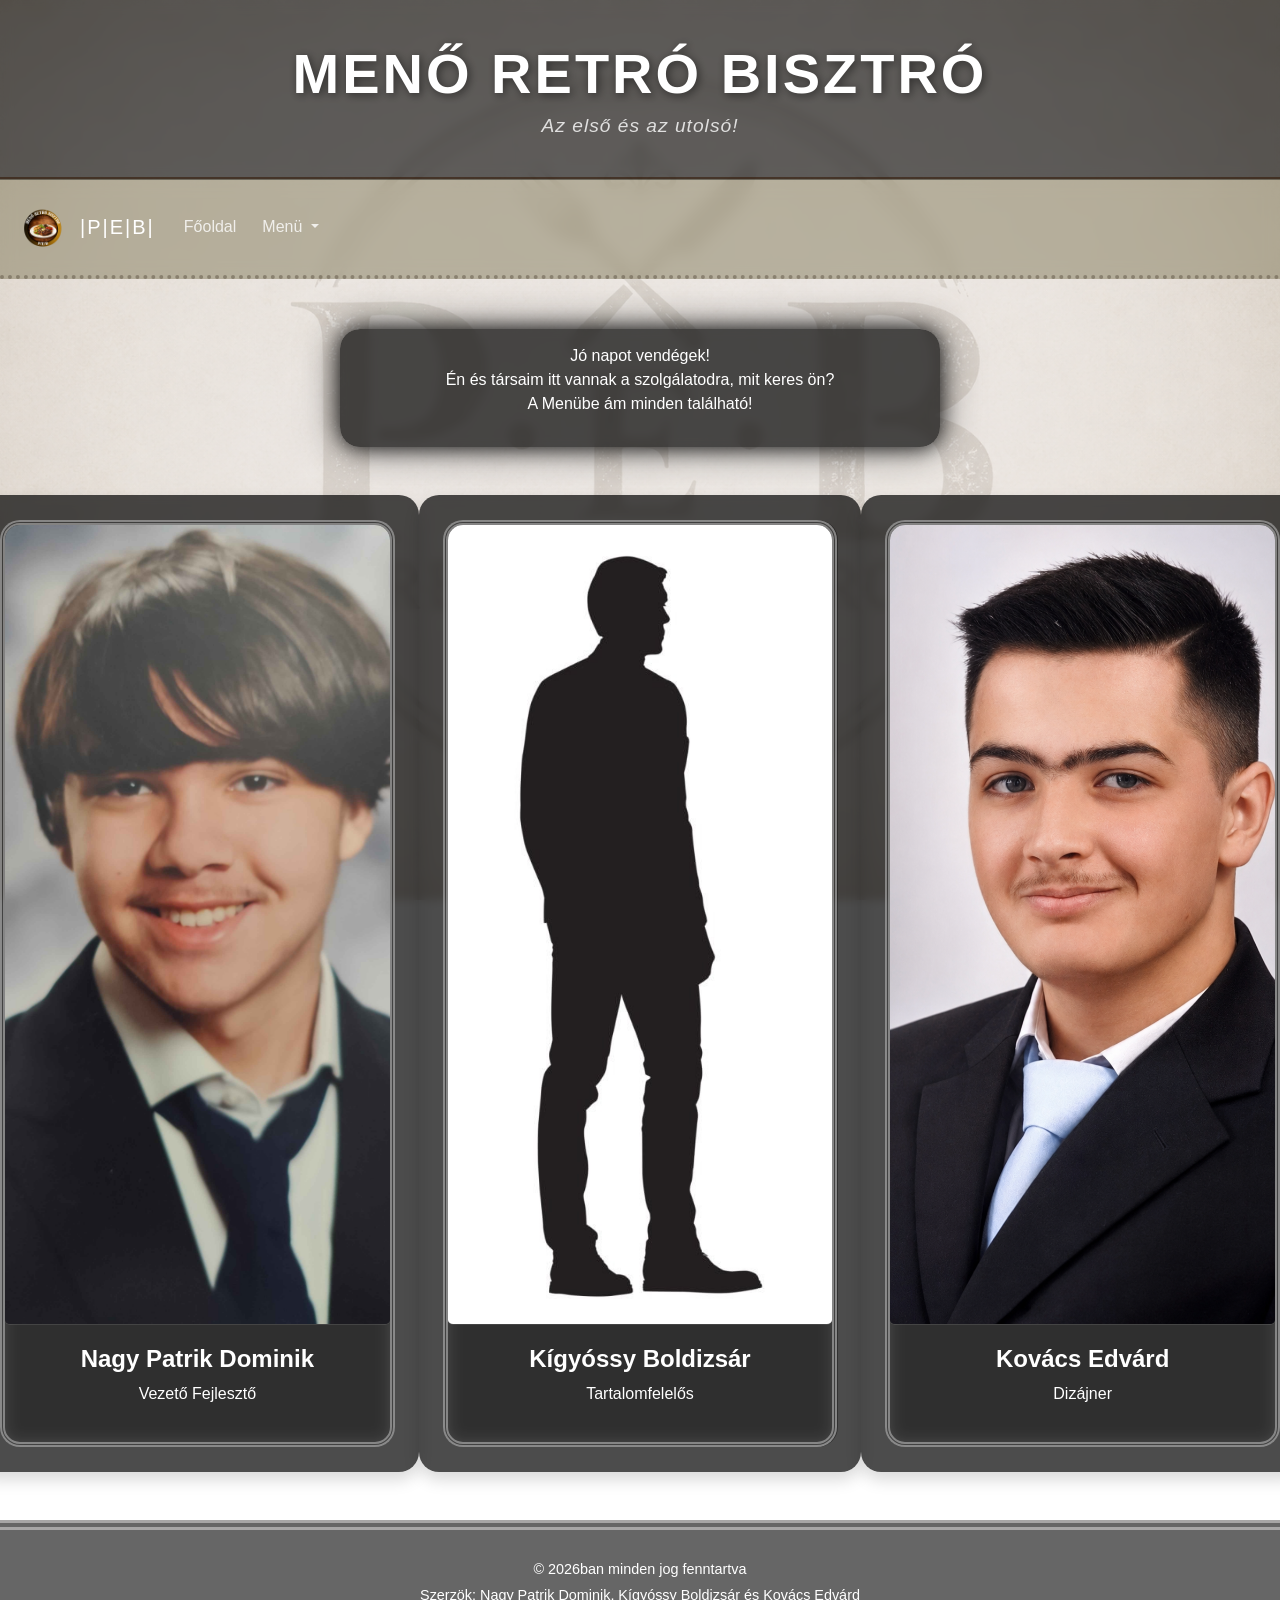
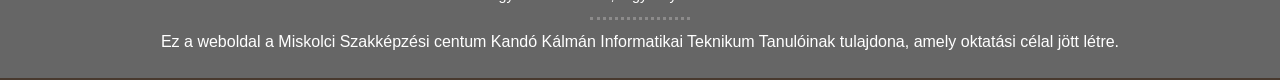
==== index.html @ 3104ec28 "PatrikWeboldalaKész" ====
<!DOCTYPE html>
<html lang="hu">
<head>
    <meta charset="UTF-8">
    <meta name="viewport" content="width=device-width, initial-scale=1.0">
    <title>Menő Retró Bisztró |P|E|B|</title>
    <link rel="icon" type="image/x-icon" href="4.png">
    <link href="https://cdn.jsdelivr.net/npm/bootstrap@5.3.8/dist/css/bootstrap.min.css" rel="stylesheet" integrity="sha384-sRIl4kxILFvY47J16cr9ZwB07vP4J8+LH7qKQnuqkuIAvNWLzeN8tE5YBujZqJLB" crossorigin="anonymous">
    <link rel="stylesheet" href="retrobisztro.css" class="css">
  </head>
<body>
  
<div class="main-content">

  <header class="main-header">
    <div>
        <h1>Menő Retró Bisztró</h1>
        <p class="tagline">Az első és az utolsó!</p>
    </div>
  </header> 
  
  <script src="https://cdn.jsdelivr.net/npm/bootstrap@5.3.8/dist/js/bootstrap.bundle.min.js" integrity="sha384-FKyoEForCGlyvwx9Hj09JcYn3nv7wiPVlz7YYwJrWVcXK/BmnVDxM+D2scQbITxI" crossorigin="anonymous"></script>
    <nav class="navbar navbar-expand-lg custom-nav">
  <div class="container-fluid">
    <a class="navbar-brand d-flex align-items-center" href="index.html">
      <img src="4.png" alt="Logo" width="48" height="48" class="me-2 nav-logo">
      <span class="brand-text">|P|E|B|</span>
    </a>
            <a></a>
          <button class="navbar-toggler" type="button" data-bs-toggle="collapse" data-bs-target="#navbarSupportedContent" aria-controls="navbarSupportedContent" aria-expanded="false" aria-label="Toggle navigation">
            <span class="navbar-toggler-icon"></span>
          </button>
          <div class="collapse navbar-collapse" id="navbarSupportedContent">
            <ul class="navbar-nav me-auto mb-2 mb-lg-0">
              <li class="nav-item">
                <a class="nav-link active" aria-current="page" href="index.html">Főoldal</a>
              </li>
              <li class="nav-item dropdown">
                <a class="nav-link dropdown-toggle" href="#" role="button" data-bs-toggle="dropdown" aria-expanded="false">
            Menü
          </a>
          <ul class="dropdown-menu">
            <li><a class="dropdown-item" href="Kaja1.html">Béles</a></li>
            <li><a class="dropdown-item" href="Kaja2.html">Kaja 2</a></li>
            <li><a class="dropdown-item" href="Kaja3.html">Gulyás leves</a></li>
          </ul>
              </li>
              
            </ul>
            
          </div>
        </div>
      </nav>
    <div class="box_shadow mb-5 text-center">
    
        <p> Jó napot vendégek!<br>
        Én és társaim itt vannak a szolgálatodra, mit keres ön?<br>
        A Menübe ám minden található!
      </p>
    </div>

    <div class="row row-cols-1 row-cols-md-3 g-5">
    <div class="col shadow blur">
      <div class="card">
      <img src="npd.jpg" class="card-img card-img-top" alt="Avatar" >
      <div class="container">
        <h4><b>Nagy Patrik Dominik</b></h4>
        <p>Vezető Fejlesztő</p>
      </div>
</div>
</div>

    
      <div class="col shadow blur">
        <div class="card">
      <img src="Tipik-ember.png" class="card-img card-img-top" alt="Avatar" >
      <div class="container">
        <h4><b>Kígyóssy Boldizsár</b></h4>
        <p>Tartalomfelelős</p>
      </div>
      </div>
    </div>

    
      <div class="col shadow blur">
        <div class="card">
      <img src="edikep.png" class="card-img card-img-top" alt="Avatar" >
      <div class="container">
        <h4><b>Kovács Edvárd</b></h4>
        <p>Dizájner</p>
      </div>
    </div>
    </div>
    </div>
  
  </div>

    <footer class="mt-5 p-4 text-white text-center">
      <p>&copy; 2026ban minden jog fenntartva</p>
      <p>Szerzök: Nagy Patrik Dominik, Kígyóssy Boldizsár és Kovács Edvárd</p>
      <hr>Ez a weboldal a Miskolci Szakképzési centum Kandó Kálmán Informatikai Teknikum Tanulóinak tulajdona, amely oktatási célal jött létre.
    </footer>
  
 
</body>
</html>
---- retrobisztro.css ----
body {
     font-family: 'Gill Sans', 'Gill Sans MT', Calibri, 'Trebuchet MS', sans-serif;
    display: flex;
    flex-direction: column;
        background-image: url("hatter.png");
    background-size: cover;
    background-position: center;
    background-repeat: no-repeat;
    min-height: 100vh;
    background-attachment: fixed;
}

.nav-logo {
    height: 60px;
    width: auto;
    margin-top: 5px;
    transition: transform 0.3s ease;
}


.header,
header,
footer {
    background: rgba(0, 0, 0, 0.6) !important; 
    backdrop-filter: blur(6px) !important ;      
    border-bottom: 2px solid rgba(48, 21, 0, 0.548) !important;
}

.main-content {
    flex: 1;
}

.box_shadow {
    margin: 50px auto;
    padding: 15px;
    max-width: 600px;
    background: rgba(0, 0, 0, 0.7);
    color: white;
    border-radius: 20px;
    box-shadow: 
        0 0 20px rgba(0,0,0,0.8),
        0 0 40px rgba(0,0,0,0.6);
    backdrop-filter: blur(5px) ;
}



.blur {
    backdrop-filter: blur(5px);
}

.shadow {
    
    box-shadow: 
        0 0 20px rgba(0,0,0,0.8),
        0 0 40px rgba(0,0,0,0.6);
        background: rgba(0, 0, 0, 0.7);
        border-radius: 20px !important;
    overflow: hidden ;
   
}

.card {
    background: rgba(255, 255, 255, 0.1) !important; 
    backdrop-filter: blur(10px) !important;       
    -webkit-backdrop-filter: blur(10px);
    border: 5px double rgba(255, 255, 255, 0.37) !important; 
    border-radius: 20px !important;
    overflow: hidden ;
    color: white !important;                    
    transition: transform 0.3s ease, box-shadow 0.3s ease; 
    margin-bottom: 25px;
    margin-top: 25px;
}


.card:hover {
    transform: translateY(-10px);
    box-shadow: 0 10px 20px rgba(0, 0, 0, 0.5);
    background: rgba(255, 255, 255, 0.15) !important;
}


.card-body, .container {
    padding: 20px;
    text-align: center;
}

.card-img-top {
    border-bottom: 1px solid rgba(255, 255, 255, 0.1);
    object-fit: cover; 
    
}

footer {
    font-family: sans-serif;  
    border-top: 10px double #a7a6a6;
}

footer p {
    margin: 5px 0;             
    font-size: 0.9rem;         
}

footer hr {
    width: 100px;               
    border-top: 3px dotted #faf8f8;
    margin: 10px auto;
}

.custom-nav {
    background: rgba(129, 123, 90, 0.5) !important; 
    backdrop-filter: blur(8px);               
    border-top: 1px solid rgba(0, 0, 0, 0.392);
    border-bottom: 4px dotted rgba(87, 77, 62, 0.462);
    padding: 10px 0;
}


.brand-text {
    font-weight: 300;
    letter-spacing: 2px;
    color: #ffffff;
}


.custom-nav .nav-link {
    color: rgba(255, 255, 255, 0.8) !important;
    font-weight: 400;
    transition: all 0.3s ease;
    margin: 0 5px;
}


.custom-nav .nav-link:hover {
    color: #ffcc00 !important; 
    transform: translateY(-2px); /
}


.dropdown-menu {
    background: rgba(30, 30, 30, 0.95);
    border: 1px solid #444;
}

.dropdown-item {
    color: white;
}

.dropdown-item:hover {
    background-color: #ffcc00;
    color: black;
}

.main-header {
    padding: 40px 0 20px 0;
    color: white;
    text-align: center;
}


.main-header h1 {
    font-size: 3.5rem;
    font-weight: 700;
    letter-spacing: 3px;
    text-transform: uppercase;
    margin-bottom: 5px;
    text-shadow: 2px 2px 10px rgba(0,0,0,0.5);
}


.tagline {
    font-style: italic;
    font-size: 1.2rem;
    opacity: 0.8;
    letter-spacing: 1px;
}

.card-img {
    height: 800px;
}




.box_shadow1 {
    font-family: 'Gill Sans', 'Gill Sans MT', Calibri, 'Trebuchet MS', sans-serif;
    margin: 70px auto;
    padding: 15px;
    max-width: 900px;
    background: rgba(214, 131, 7, 0.7);
    color: white;
    border-radius: 20px;
    box-shadow: 
        0 0 20px #533703,
        0 0 40px #533703;
    backdrop-filter: blur(2px) ;
}

.box1 {
   
    background: #db8707cc;
    margin: 50px auto;
    max-width: 120px;
    border-radius: 15px;
    padding: 7px;
    color: #775007;
    box-shadow: 
        0 0 20px  #533703,
        0 0 40px  #533703;
    backdrop-filter: blur(1px) !important;
}



.beleskepek {
 
    width: 400px;
    margin-left: 31px;
    float: left;
    border-radius: 15px;
    border: 5px solid #442d03;
    
     box-shadow: 
        0 0 20px #775007,
        0 0 40px #775007;
  transition: transform 0.3s ease-in; 
}


.beleskepek:hover {

    transform: translateY(-10px);
    box-shadow: 
        0 0 20px #775007,
        0 0 40px #775007;
   
}

.col-md-6 {
    color: #775007; 
}

.button1 {
     font-family: 'Gill Sans', 'Gill Sans MT', Calibri, 'Trebuchet MS', sans-serif;
background-color: #e1ad01; 
border-color: #e1ad01; 
color: #3b2818; 
box-shadow: 0 4px 8px rgba(0,0,0,0.3);
}

hr {
    color: #3b2818;
}
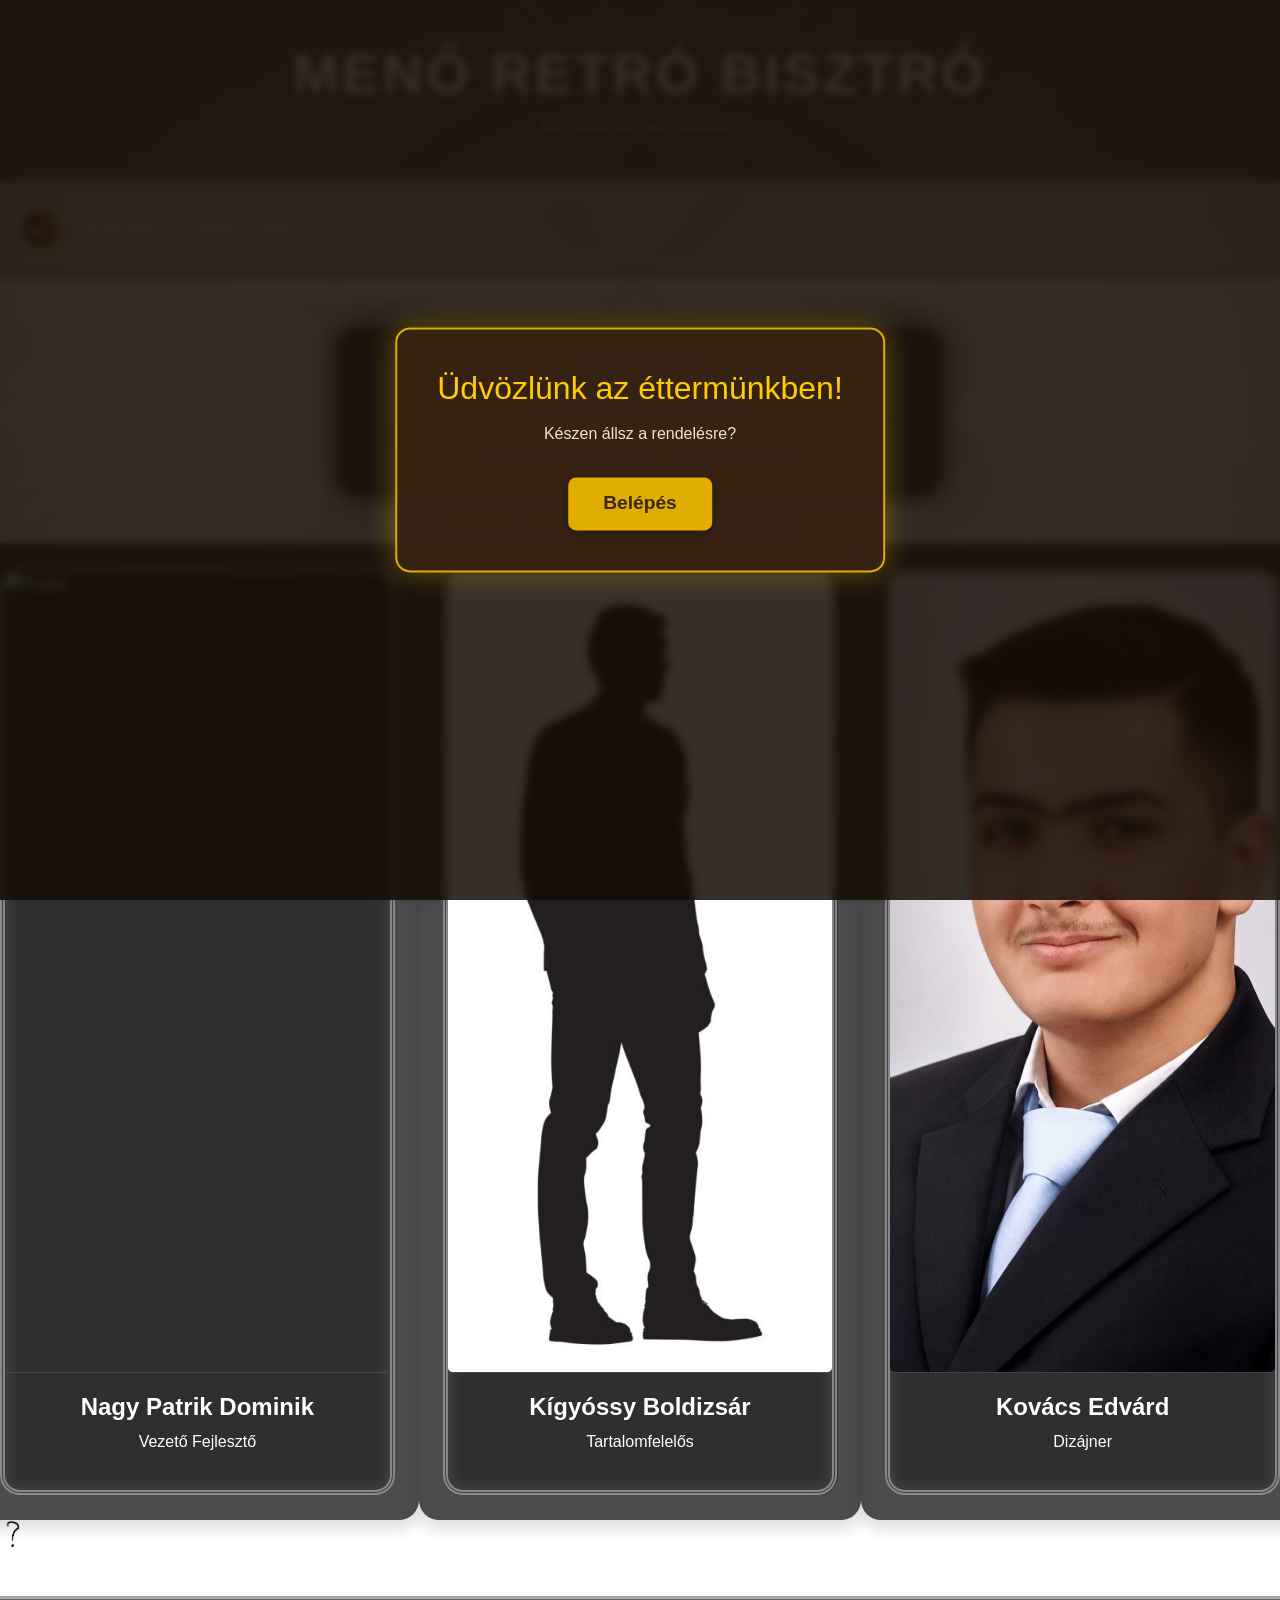
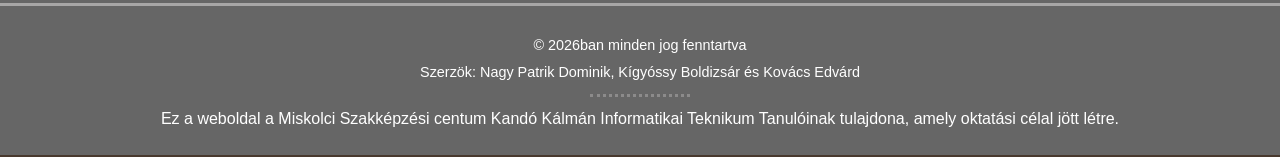
==== commit ec8aacbf: "welcome popup, plusz extrak" ====
--- a/index.html
+++ b/index.html
@@ -13,7 +13,11 @@
 <div class="main-content">
 
   <header class="main-header">
-    <div>
+    <div><div id="masodikGombTarolo" style="display: none; margin-top: 20px;">
+    <button id="nagyGomb" onclick="masodikGombKattintas()" class="kepes-gomb nagy-meret">
+        <img id="nagyKep" src="-/1.png" alt="Nagy gomb">
+    </button>
+</div>
         <h1>Menő Retró Bisztró</h1>
         <p class="tagline">Az első és az utolsó!</p>
     </div>
@@ -55,14 +59,15 @@
     
         <p> Jó napot vendégek!<br>
         Én és társaim itt vannak a szolgálatodra, mit keres ön?<br>
-        A Menübe ám minden található!
+        A Menübe ám minden található! <br><br>
+        Kapcsolat: +36 679 4242 | Nyitva: 9:00-21:00
       </p>
     </div>
 
     <div class="row row-cols-1 row-cols-md-3 g-5">
     <div class="col shadow blur">
       <div class="card">
-      <img src="npd.jpg" class="card-img card-img-top" alt="Avatar" >
+      <img src="npd.png" class="card-img card-img-top" alt="Avatar" >
       <div class="container">
         <h4><b>Nagy Patrik Dominik</b></h4>
         <p>Vezető Fejlesztő</p>
@@ -94,7 +99,14 @@
     </div>
   
   </div>
+<button id="kicsiGomb" onclick="elsoGombKattintas()" class="kepes-gomb kicsi-meret">
+    <img id="kicsiKep" src="-/question.png" alt="Kicsi gomb">
+    <audio id="hatterZene" src="-/--.mp3" loop></audio>
+</button>
 
+
+
+<audio id="kattintasHang" src="-/-.mp3"></audio>
     <footer class="mt-5 p-4 text-white text-center">
       <p>&copy; 2026ban minden jog fenntartva</p>
       <p>Szerzök: Nagy Patrik Dominik, Kígyóssy Boldizsár és Kovács Edvárd</p>
@@ -102,5 +114,67 @@
     </footer>
   
  
+
+
+
+
+<div id="welcome-box">
+        <h2>Üdvözlünk az éttermünkben!</h2>
+        <p>Készen állsz a rendelésre?</p>
+        <button onclick="bezar()">Belépés</button>
+    </div>
+
+
+
+
+
+
+    
+    <div id="overlay"></div>
+     <script>
+        window.onload = function() {
+            document.getElementById("welcome-box").style.display = "block"
+            document.getElementById("overlay").style.display = "block"
+        }
+        function bezar() {
+            document.getElementById("welcome-box").style.display = "none"
+            document.getElementById("overlay").style.display = "none"
+        }
+    </script>
+
+
+
+
+
+<script>
+    // 1. Amikor megnyomják a KICSI gombot
+    function elsoGombKattintas() {
+        // Megváltoztatjuk a kicsi gomb képét
+        document.getElementById("kicsiKep").src = "-/!.png";
+        
+        // Megjelenítjük a második (eddig rejtett) gombot
+        document.getElementById("masodikGombTarolo").style.display = "block";
+
+        // ELINDÍTJUK A FOLYAMATOS ZENÉT
+        var zene = document.getElementById("hatterZene");
+        zene.play();
+    }
+
+    // 2. Amikor megnyomják a felbukkanó NAGY gombot
+    function masodikGombKattintas() {
+        // Megváltoztatjuk a nagy gomb képét
+        document.getElementById("nagyKep").src = "-/2.png";
+        
+        // LEÁLLÍTJUK A FOLYAMATOS ZENÉT
+        var zene = document.getElementById("hatterZene");
+        zene.pause();         // Megállítja a zenét
+        zene.currentTime = 0; // Visszatekeri az elejére, biztos ami biztos
+        
+        // Elindítjuk a második gomb saját hangját/effektjét
+        var hang = document.getElementById("kattintasHang");
+        hang.currentTime = 0;
+        hang.play();
+    }
+</script>
 </body>
 </html>
--- a/retrobisztro.css
+++ b/retrobisztro.css
@@ -1,3 +1,5 @@
+/* random cucc */
+
 body {
      font-family: 'Gill Sans', 'Gill Sans MT', Calibri, 'Trebuchet MS', sans-serif;
     display: flex;
@@ -10,12 +12,7 @@
     background-attachment: fixed;
 }
 
-.nav-logo {
-    height: 60px;
-    width: auto;
-    margin-top: 5px;
-    transition: transform 0.3s ease;
-}
+
 
 
 .header,
@@ -59,6 +56,8 @@
     overflow: hidden ;
    
 }
+
+/* card cucc */
 
 .card {
     background: rgba(255, 255, 255, 0.1) !important; 
@@ -92,6 +91,13 @@
     
 }
 
+.card-img {
+    height: 800px;
+}
+
+/* footer cucc */
+
+
 footer {
     font-family: sans-serif;  
     border-top: 10px double #a7a6a6;
@@ -106,6 +112,15 @@
     width: 100px;               
     border-top: 3px dotted #faf8f8;
     margin: 10px auto;
+}
+
+/* nav cucc */
+
+.nav-logo {
+    height: 60px;
+    width: auto;
+    margin-top: 5px;
+    transition: transform 0.3s ease;
 }
 
 .custom-nav {
@@ -151,6 +166,8 @@
     background-color: #ffcc00;
     color: black;
 }
+
+/* header cucc */
 
 .main-header {
     padding: 40px 0 20px 0;
@@ -176,12 +193,9 @@
     letter-spacing: 1px;
 }
 
-.card-img {
-    height: 800px;
-}
-
-
-
+
+
+/* béles cuccaim */
 
 .box_shadow1 {
     font-family: 'Gill Sans', 'Gill Sans MT', Calibri, 'Trebuchet MS', sans-serif;
@@ -210,7 +224,6 @@
         0 0 40px  #533703;
     backdrop-filter: blur(1px) !important;
 }
-
 
 
 .beleskepek {
@@ -251,4 +264,127 @@
 
 hr {
     color: #3b2818;
+}
+
+
+/* welcome cucc */
+
+#welcome-box {
+            display: none;
+            position: fixed;
+            top: 50%;
+            left: 50%;
+            transform: translate(-50%, -50%);
+            background: rgba(56, 35, 18, 0.95);
+            border: 2px solid #e1ad01;
+            border-radius: 15px;
+            padding: 40px;
+            z-index: 1000;
+            text-align: center;
+            box-shadow: 0px 0px 30px rgba(225, 173, 1, 0.4);
+            color: #f1e4d0;
+            animation: popIn 0.5s cubic-bezier(0.175, 0.885, 0.32, 1.275);
+
+}
+#welcome-box h2 {
+           color: #ffcc00;
+           margin-bottom: 15px;
+}
+
+#welcome-box button {
+            margin-top: 15px;
+            padding:12px 35px;
+            cursor:pointer;
+            background:#e1ad01;
+            color:#3b2818;
+            border:none;
+            border-radius: 8px;
+            font-size: 1.2rem;
+            font-weight: bold;
+            box-shadow: 0 4px 8px rgba(0,0,0,0.3);
+            transition: all 0.3s ease;
+            
+
+}
+
+#welcome-box button:hover {
+    background: #ffcc00;
+    transform: translateY(-3px);
+    box-shadow:  0 6px 15px rgba(225,173,1,0.6);
+}
+
+#overlay{
+            display:none;
+            position:fixed;
+            top:0;
+            left:0;
+            width:100%;
+            height:100%;
+            background:rgba(20, 12, 5, 0.85);
+            backdrop-filter: blur(4px);
+            z-index:999;
+}
+
+@keyframes popIn {
+    0% { transform: translate(-50%, -40%) scale(0.8); opacity: 0; }
+    100% { transform: translate(-50%, -50%) scale(1); opacity: 1; }
+}
+
+
+
+
+
+
+
+
+
+
+
+
+
+
+
+
+
+/* titok */
+
+.nagy-meret {
+    position: relative;
+    top: -60px; /* 20 pixellel feljebb csúsztatja */
+}
+
+.kepes-gomb {
+    float: right;
+    background: transparent;
+    border: none;
+    padding: 0;
+    cursor: pointer;
+    outline: none;
+    display: inline-block; 
+    width: fit-content;
+}
+
+/* A nagyon kicsi gomb mérete */
+.kicsi-meret img {
+    float: right;
+    width: 30px; /* Nagyon pici, 30 pixel széles */
+    height: auto;
+    transition: transform 0.2s; /* Sima animáció rámutatáskor */
+}
+
+.kicsi-meret:hover img {
+    transform: scale(1.1); /* Picit megnő, ha ráviszed az egeret */
+}
+
+/* A második, kicsit nagyobb gomb mérete */
+.nagy-meret img {
+    width: 120px; /* Kicsit nagyobb, 120 pixel széles */
+    height: auto;
+    transition: transform 0.2s;
+    border-radius: 10px; /* Finom lekerekítés (opcionális) */
+    box-shadow: 0 4px 10px rgba(0,0,0,0.5); /* Adunk neki egy kis retró árnyékot */
+}
+
+.nagy-meret:hover img {
+    transform: scale(1.05);
 }
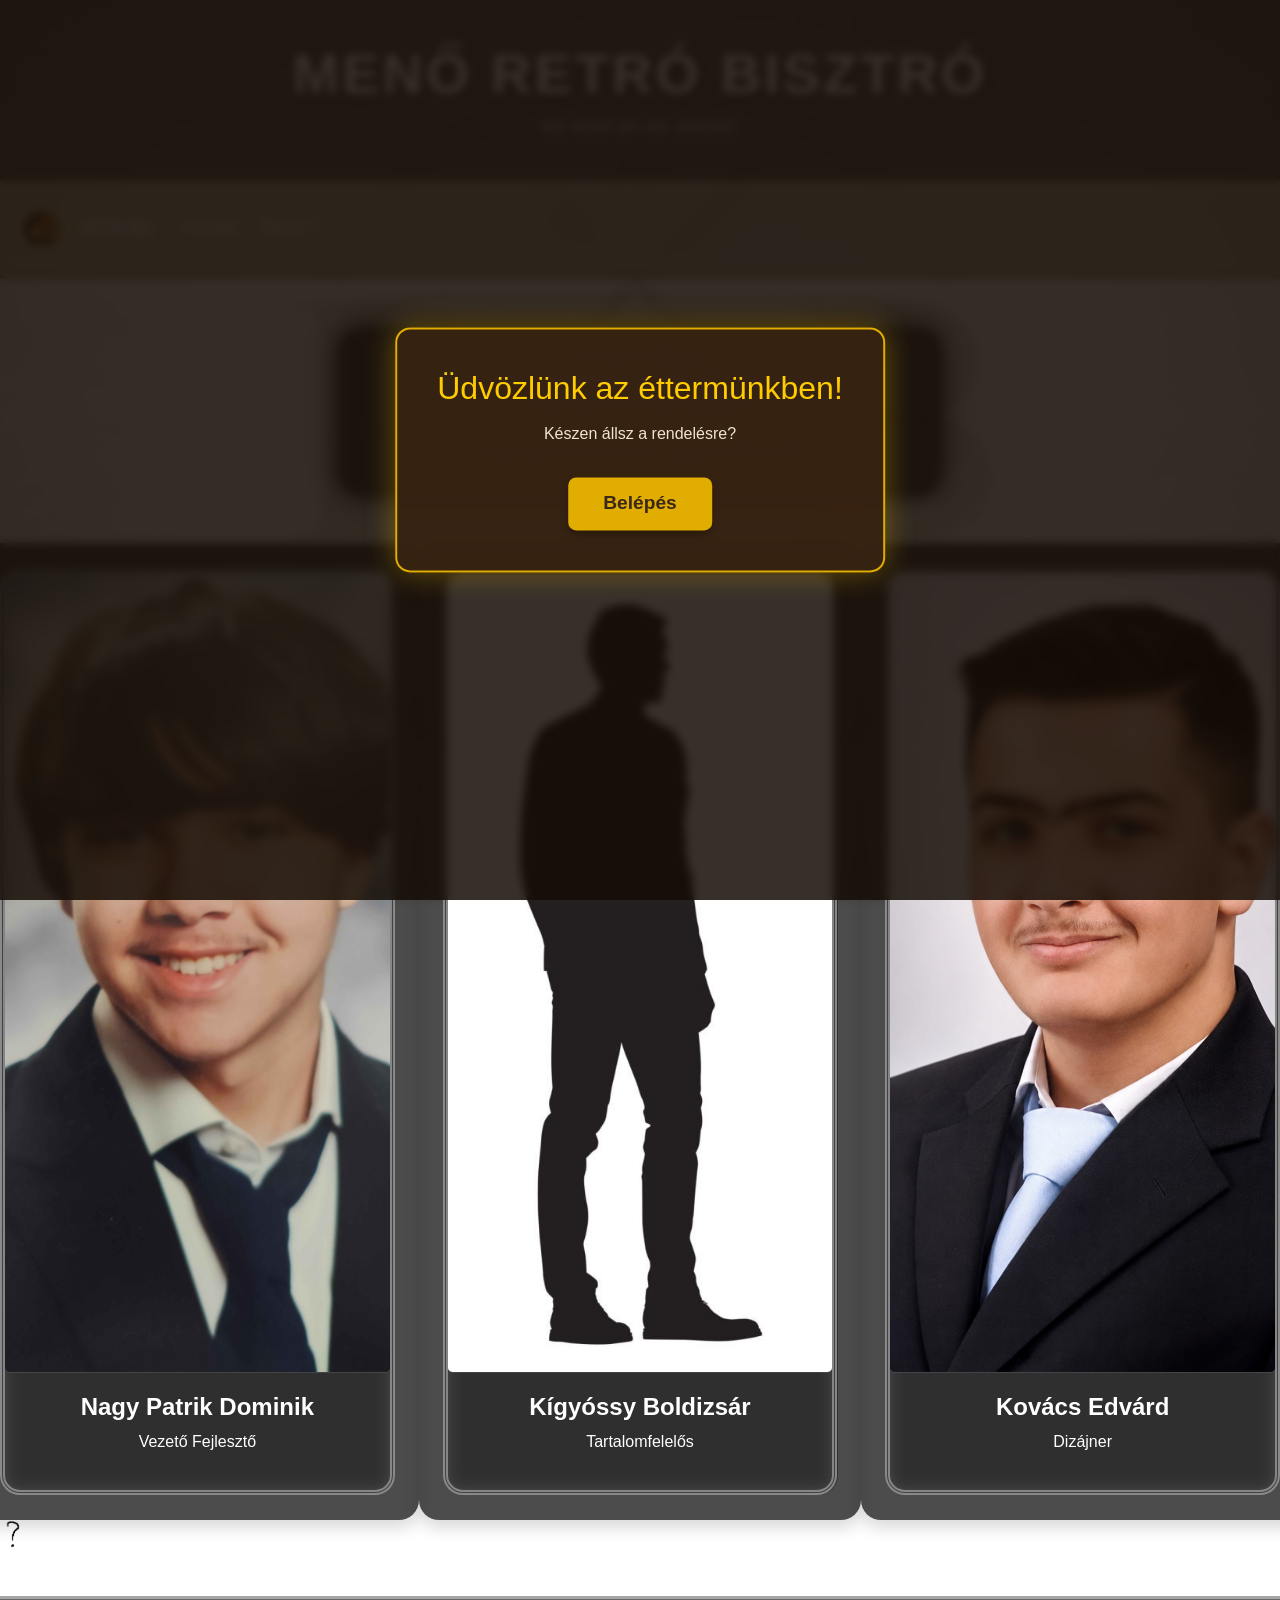
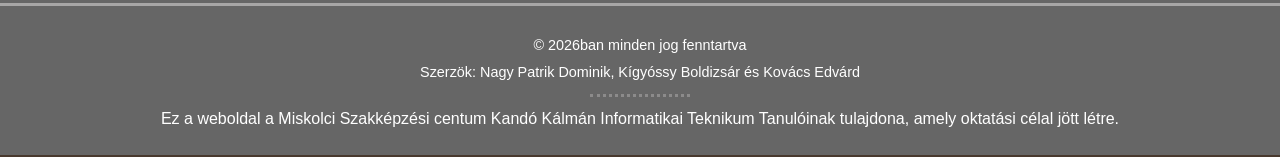
==== commit 99271a57: "little fix" ====
--- a/index.html
+++ b/index.html
@@ -67,7 +67,7 @@
     <div class="row row-cols-1 row-cols-md-3 g-5">
     <div class="col shadow blur">
       <div class="card">
-      <img src="npd.png" class="card-img card-img-top" alt="Avatar" >
+      <img src="npd.jpg" class="card-img card-img-top" alt="Avatar" >
       <div class="container">
         <h4><b>Nagy Patrik Dominik</b></h4>
         <p>Vezető Fejlesztő</p>
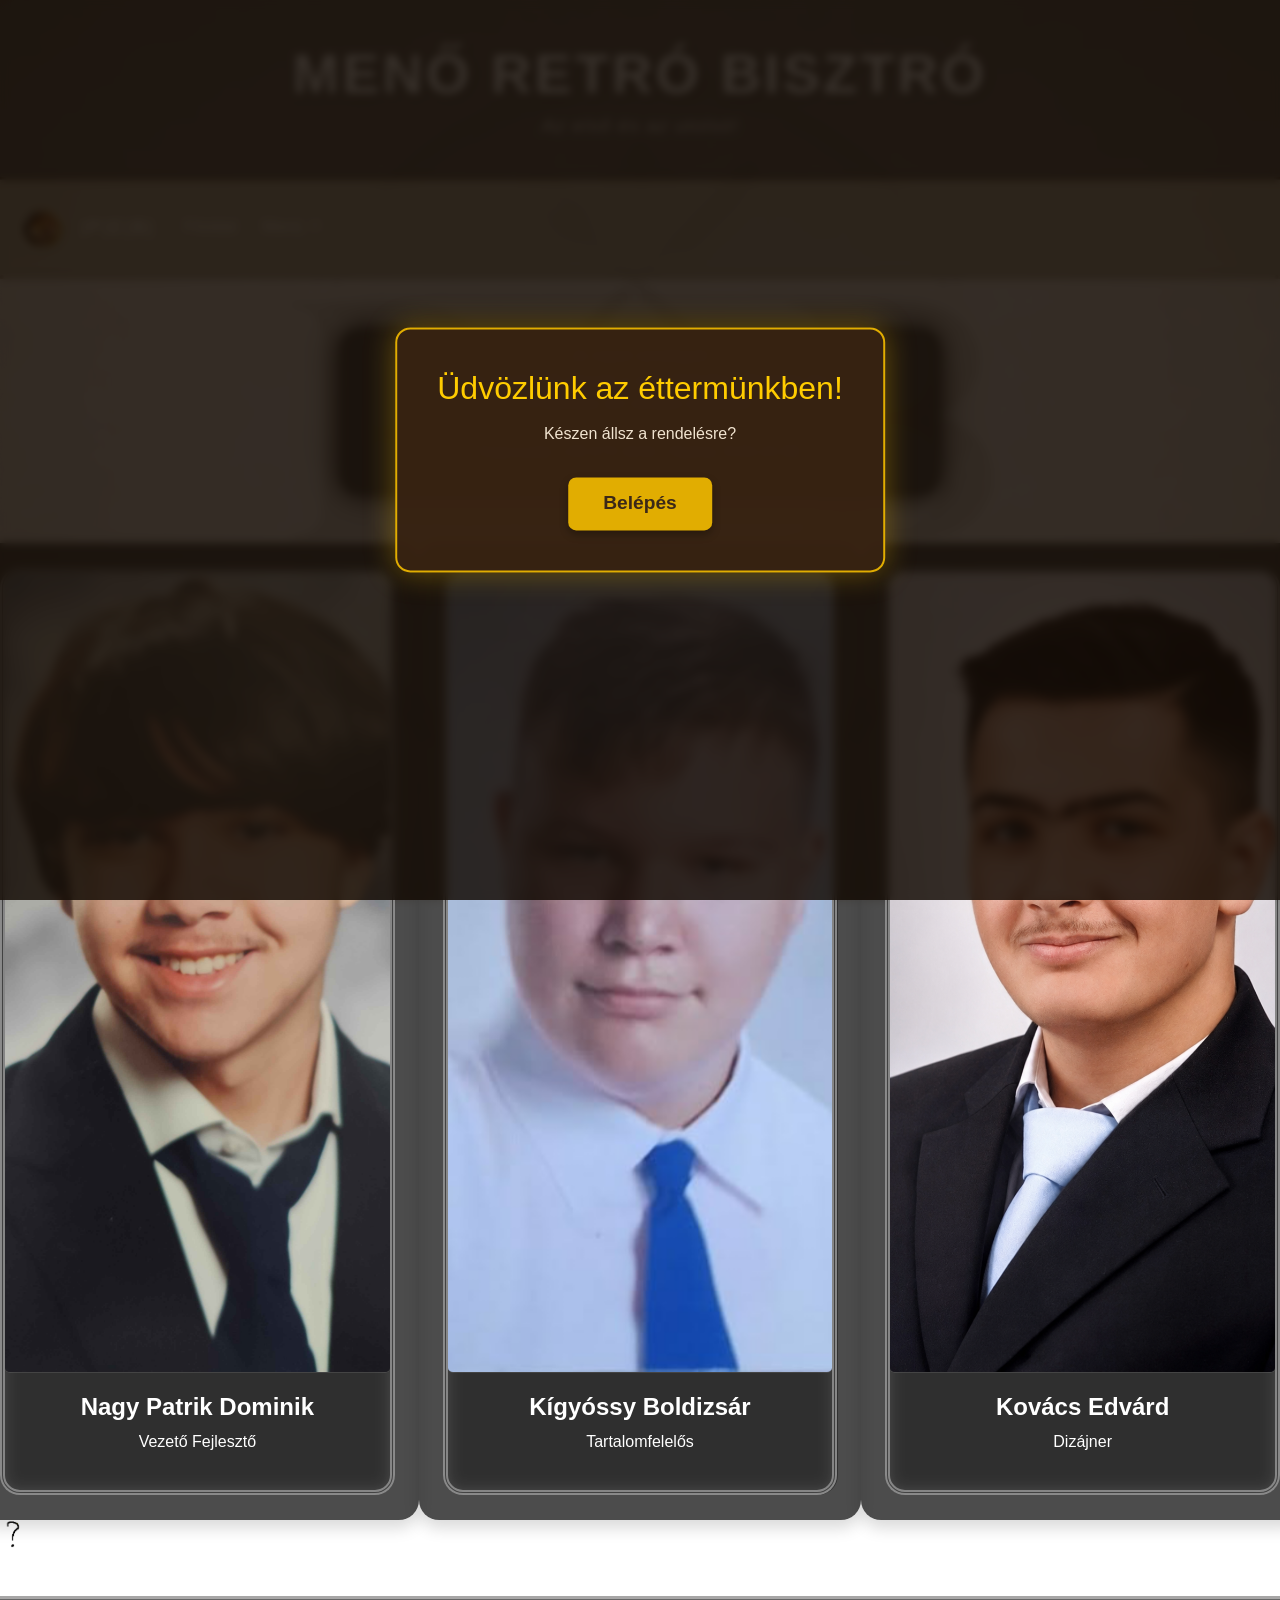
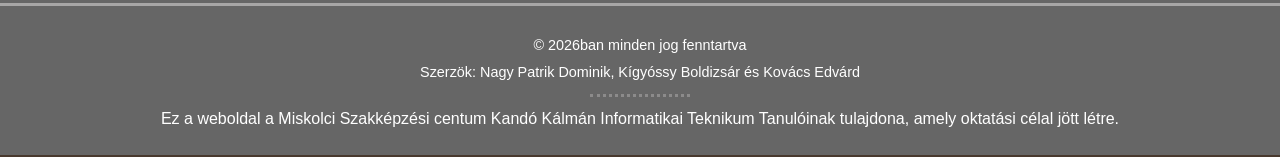
==== commit 91e09d3a: "egyket modosítás trtént de nem sok" ====
--- a/index.html
+++ b/index.html
@@ -45,7 +45,7 @@
           </a>
           <ul class="dropdown-menu">
             <li><a class="dropdown-item" href="Kaja1.html">Béles</a></li>
-            <li><a class="dropdown-item" href="Kaja2.html">Kaja 2</a></li>
+            <li><a class="dropdown-item" href="Kaja2.html">Rántott hús</a></li>
             <li><a class="dropdown-item" href="Kaja3.html">Gulyás leves</a></li>
           </ul>
               </li>
@@ -78,7 +78,7 @@
     
       <div class="col shadow blur">
         <div class="card">
-      <img src="Tipik-ember.png" class="card-img card-img-top" alt="Avatar" >
+      <img src="kb.png" class="card-img card-img-top" alt="Avatar" >
       <div class="container">
         <h4><b>Kígyóssy Boldizsár</b></h4>
         <p>Tartalomfelelős</p>
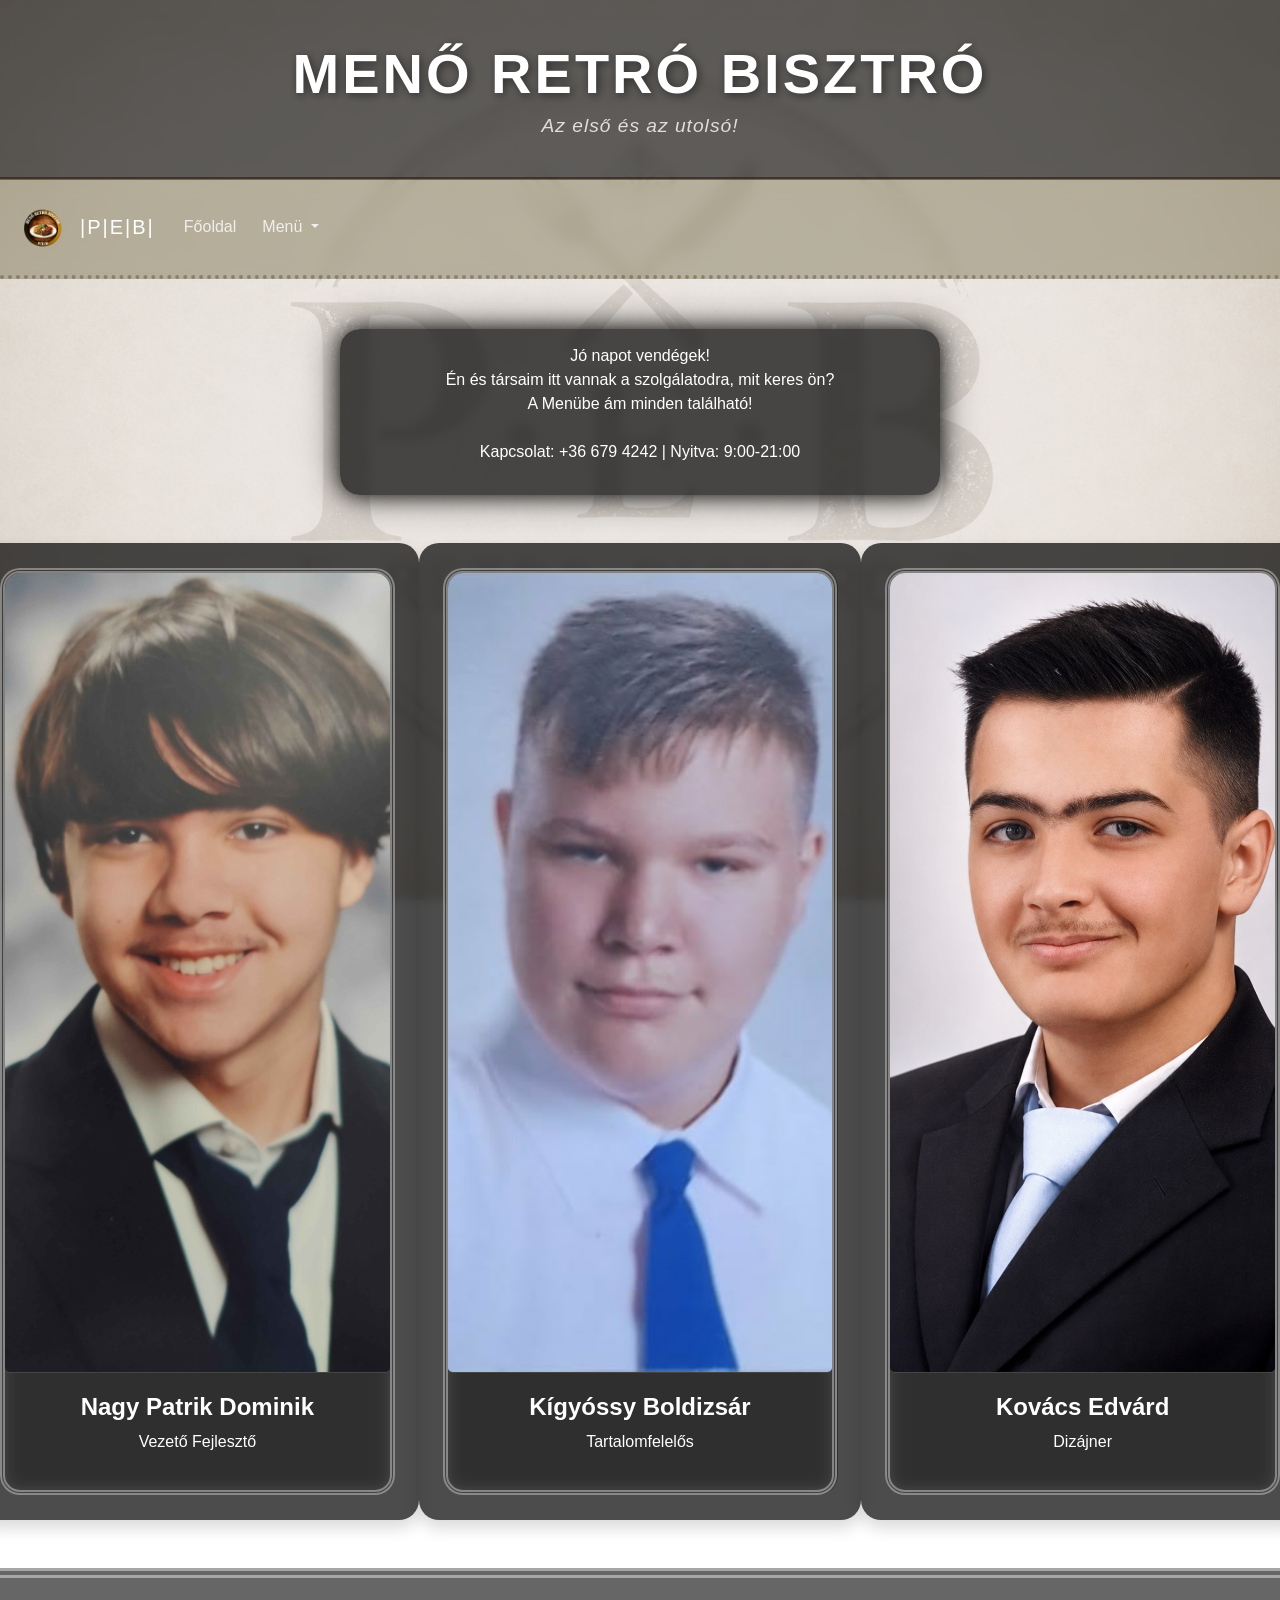
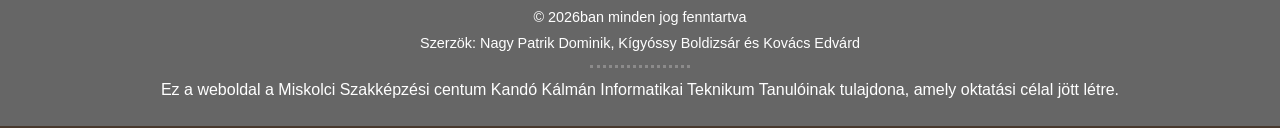
==== commit 463e8313: "Már ténylegesen kész vagyok/ Patrik" ====
--- a/index.html
+++ b/index.html
@@ -46,7 +46,7 @@
           <ul class="dropdown-menu">
             <li><a class="dropdown-item" href="Kaja1.html">Béles</a></li>
             <li><a class="dropdown-item" href="Kaja2.html">Rántott hús</a></li>
-            <li><a class="dropdown-item" href="Kaja3.html">Gulyás leves</a></li>
+            <li><a class="dropdown-item" href="Kaja3.html">Kovács Edvárd szakács fogásai</a></li>
           </ul>
               </li>
               
@@ -99,10 +99,10 @@
     </div>
   
   </div>
-<button id="kicsiGomb" onclick="elsoGombKattintas()" class="kepes-gomb kicsi-meret">
+<!-- <button id="kicsiGomb" onclick="elsoGombKattintas()" class="kepes-gomb kicsi-meret">
     <img id="kicsiKep" src="-/question.png" alt="Kicsi gomb">
     <audio id="hatterZene" src="-/--.mp3" loop></audio>
-</button>
+</button> -->
 
 
 
@@ -129,7 +129,10 @@
 
 
 
-    
+    <!--
+
+titok kivéve ideiglenesen
+     
     <div id="overlay"></div>
      <script>
         window.onload = function() {
@@ -149,32 +152,32 @@
 <script>
     // 1. Amikor megnyomják a KICSI gombot
     function elsoGombKattintas() {
-        // Megváltoztatjuk a kicsi gomb képét
+        // Megváltoztatja a kicsi gomb képe
         document.getElementById("kicsiKep").src = "-/!.png";
         
-        // Megjelenítjük a második (eddig rejtett) gombot
+        // Megjeleníti a második (eddig rejtett) gombot
         document.getElementById("masodikGombTarolo").style.display = "block";
 
-        // ELINDÍTJUK A FOLYAMATOS ZENÉT
+        // ELINDÍTJA A FOLYAMATOS ZENÉT
         var zene = document.getElementById("hatterZene");
         zene.play();
     }
 
     // 2. Amikor megnyomják a felbukkanó NAGY gombot
     function masodikGombKattintas() {
-        // Megváltoztatjuk a nagy gomb képét
+        // Megváltoztatja a nagy gomb képét
         document.getElementById("nagyKep").src = "-/2.png";
         
-        // LEÁLLÍTJUK A FOLYAMATOS ZENÉT
+        // LEÁLLÍTJA A FOLYAMATOS ZENÉT
         var zene = document.getElementById("hatterZene");
         zene.pause();         // Megállítja a zenét
         zene.currentTime = 0; // Visszatekeri az elejére, biztos ami biztos
         
-        // Elindítjuk a második gomb saját hangját/effektjét
+        // Elindítja a második gomb saját hangját/effektjét
         var hang = document.getElementById("kattintasHang");
         hang.currentTime = 0;
         hang.play();
     }
-</script>
+</script>-->
 </body>
 </html>
--- a/retrobisztro.css
+++ b/retrobisztro.css
@@ -229,7 +229,6 @@
 .beleskepek {
  
     width: 400px;
-    margin-left: 31px;
     float: left;
     border-radius: 15px;
     border: 5px solid #442d03;
@@ -266,6 +265,103 @@
     color: #3b2818;
 }
 
+.beles-kis-kartya {
+    font-family: 'Gill Sans', 'Gill Sans MT', Calibri, 'Trebuchet MS', sans-serif;
+    background: rgba(214, 131, 7, 0.7);
+    border-radius: 20px;
+    box-shadow: 
+        0 0 20px #533703,
+        0 0 40px #533703;
+    backdrop-filter: blur(2px);
+    
+
+    height: 100%; 
+    display: flex;
+    flex-direction: column;
+    overflow: hidden;
+    
+    
+    transition: transform 0.3s ease, box-shadow 0.3s ease;
+}
+
+/* Egy kis interaktív lebegő effekt, ha ráviszik az egeret */
+.beles-kis-kartya:hover {
+    transform: translateY(-5px);
+    box-shadow: 0 0 30px #775007;
+}
+
+/* A kártyák tetején lévő képek szabályozása */
+.kis-kartya-kep {
+    width: 100%;
+    height: 200px; /* Fix magasság, így a 3 kép tökéletesen egy vonalba kerül */
+    object-fit: cover; /* Levágja a képek szélét torzítás nélkül, ha nem egyforma az arányuk */
+    border-bottom: 5px solid #442d03; /* A sötétbarna keret a kép aljára */
+}
+
+/* A szöveges rész a kártyán belül */
+.kis-kartya-szoveg {
+    padding: 20px;
+    text-align: center;
+    color: #775007; /* Ugyanaz a sötétbarna szín, mint a nagy kártyánál */
+    flex-grow: 1;
+}
+
+.kis-kartya-szoveg h4 {
+    font-weight: bold;
+    margin-bottom: 10px;
+    text-transform: uppercase;
+    font-size: 1.3rem;
+}
+
+.kis-kartya-szoveg p {
+    font-size: 0.95rem;
+    line-height: 1.4;
+    margin: 0;
+}
+
+
+/* rántott hús cuccaim */
+
+.rantott_shadow1 {
+    font-family: 'Gill Sans', 'Gill Sans MT', Calibri, 'Trebuchet MS', sans-serif;
+    margin: 70px auto;
+    padding: 15px;
+    max-width: 900px;
+    background: rgba(34, 139, 34, 0.75);
+    color: white;
+    border-radius: 20px;
+    box-shadow: 0 0 20px #0f3d0f, 0 0 40px #0f3d0f;
+    backdrop-filter: blur(2px);
+}
+
+.rantott_box1 {
+    background: rgba(50, 205, 50, 0.8);
+    margin: 50px auto;
+    max-width: 120px;
+    border-radius: 15px;
+    padding: 7px;
+    color: #103810;
+    box-shadow: 0 0 20px #0f3d0f, 0 0 40px #0f3d0f;
+}
+
+.rantott_kepek {
+    width: 400px;
+    margin-left: 31px;
+    float: left;
+    border-radius: 15px;
+    border: 5px solid #0f3d0f;
+    box-shadow: 0 0 20px #0f3d0f, 0 0 40px #0f3d0f;
+    transition: transform 0.3s ease-in;
+}
+
+.rantott_kepek:hover {
+    transform: translateY(-10px);
+    box-shadow: 0 0 20px #0f3d0f, 0 0 40px #0f3d0f;
+}
+
+.rantott_col {
+    color: #103810;
+}
 
 /* welcome cucc */
 
@@ -346,7 +442,7 @@
 
 
 
-/* titok */
+/* easter egg */
 
 .nagy-meret {
     position: relative;
